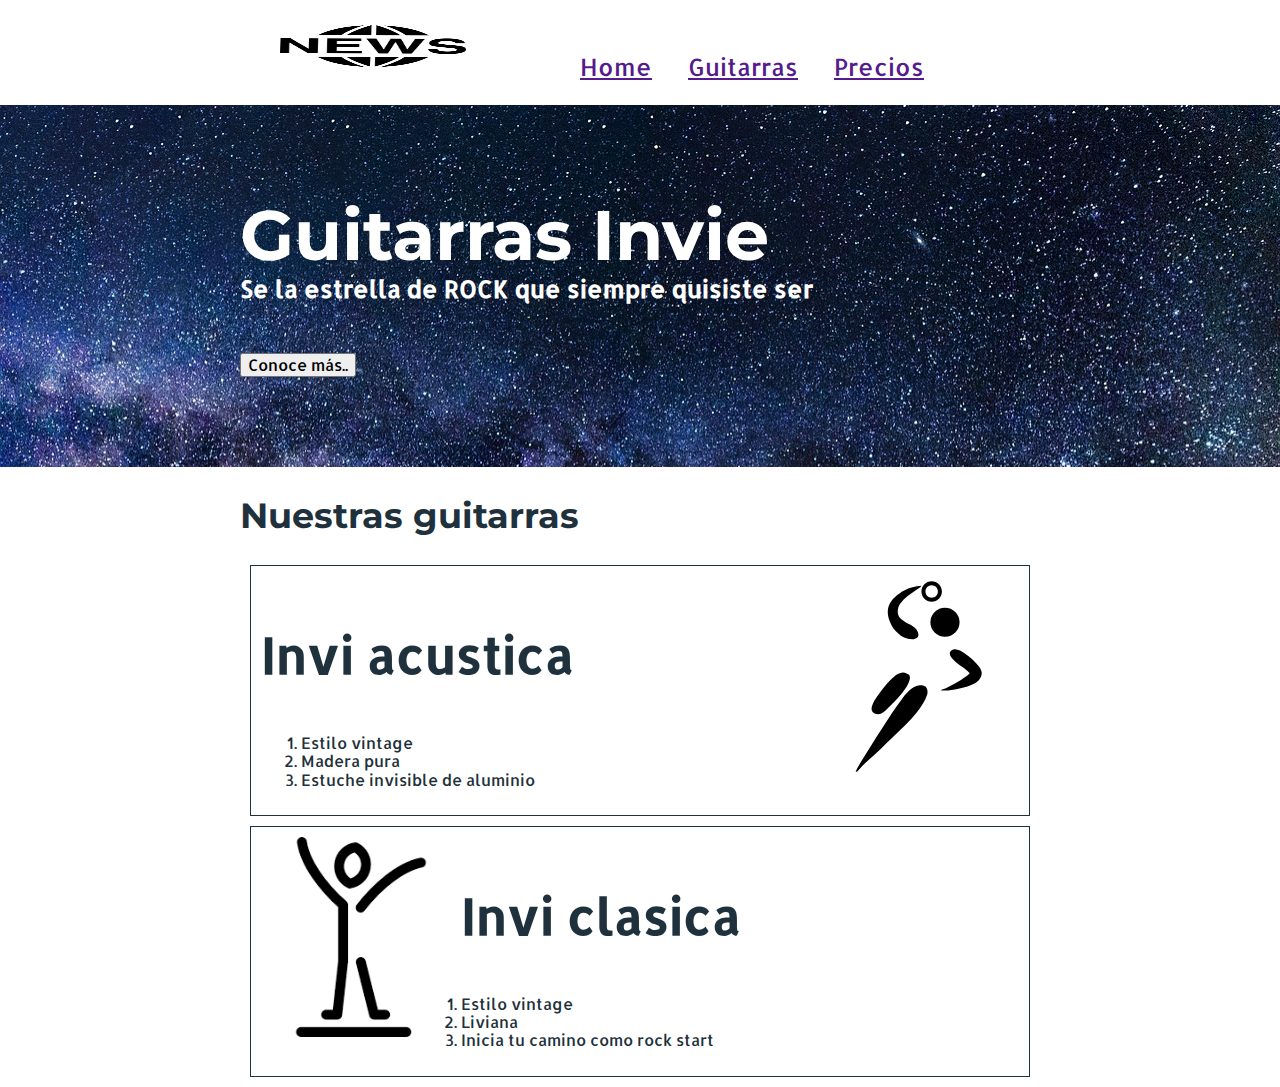
==== index.html @ fb1d0b3b "flotamos las imagenes de" ====
<!DOCTYPE html>
<html lang="es-MX">
<head>
	<meta charset="utf-8">
	<title>Invy</title>
	<link href="https://fonts.googleapis.com/css?family=Montserrat | Allerta" rel="stylesheet"> <!-- traemos las 2 fuentes desde google -->
	<link rel="stylesheet" href="css/normalize.css">	
	<link rel="stylesheet" href="css/estilos.css">	
</head>
<body>
		<header id="header" class="Header U-contenedor"> <!-- HEADER -->
			<figure class="Logotipo"> <!-- logotipo -->
				<img src="img/logo.png" alt="logotipo de la empresa" width="186" height="60">
			</figure>			
			<nav class="Menu"> <!-- menu -->
				<ul>
					<li>
						<a href="">Home</a>
					</li>
					<li>
						<a href="">Guitarras</a>
					</li>
					<li>
						<a href="">Precios</a>
					</li>
				</ul>
			</nav>
		</header>
		
		<section class="Portada"> <!-- portada -->
			<div class="U-contenedor">
				<h1 class="Portada-titulo">Guitarras Invie</h1><!-- titulo -->
				<h3 class="Portada-slogan">Se la estrella de ROCK que siempre quisiste ser</h3><!-- slogan -->
				<button>Conoce más..</button><!-- boton -->
			</div>
		</section>

		<section class="Guitarras U-contenedor"> <!-- guitarras -->
			<h2 class="Guitarras-titulo">Nuestras guitarras</h2><!-- Titulo -->
			<article class="Guitarras-article"><!-- sec 1 -->
				<img class="Guitarras-derecha" src="img/img1.svg" alt="" width="200">
				<h3 class="Guitarras-tituloA">Invi acustica</h3>
				<ol>
					<li>Estilo vintage</li>
					<li>Madera pura</li>
					<li>Estuche invisible de aluminio</li>
				</ol>

			</article>
			<article class="Guitarras-article"><!-- sec 2 -->
				<img class="Guitarras-izquierda" src="img/img2.png" alt="" width="200">
				<h3 class="Guitarras-tituloB">Invi clasica</h3>
				<ol>
					<li>Estilo vintage</li>
					<li>Liviana</li>
					<li>Inicia tu camino como rock start</li>
				</ol>
			</article>
		</section>
<!-- <script src="js/funciones.js"></script> -->
</body>	
</html>
---- css/estilos.css ----
body{
	font-family: 'Allerta', sans-serif;
	
}

.U-contenedor{
	margin: auto;
	width:800px;
}

.Header{
	vertical-align: top;
}

.Logotipo{
	display: inline-block;
}

.Menu{
	display: inline-block;
	font-size: 24px;
}

.Menu li{
	display:inline-block;
	margin-left: 30px;
}

.Portada{
	background: url('../img/fondo-header.jpg');
	color: white;
	padding: 20px;
}
.Portada-titulo{
	font-family: 'Montserrat', sans-serif;
	font-size: 70px;
	margin: 70px 0 0 0;

}

.Portada-slogan{
	font-size: 24px;
	margin: 0 0 50px 0;
}

.Portada button{
	margin: 0 0 70px 0;
}
.Guitarras{
	color: #1F313C;
}
.Guitarras-article{
	border: 1px solid #1F313C;
	margin: 10px;
	padding: 10px;
}
.Guitarras-titulo{
	font-family: 'Montserrat', sans-serif;
	font-size: 35px;
}

.Guitarras-tituloA, .Guitarras-tituloB{
	font-size: 50px;
}

.Guitarras-derecha{
	float:right;
}

.Guitarras-izquierda{
	float:left;
}
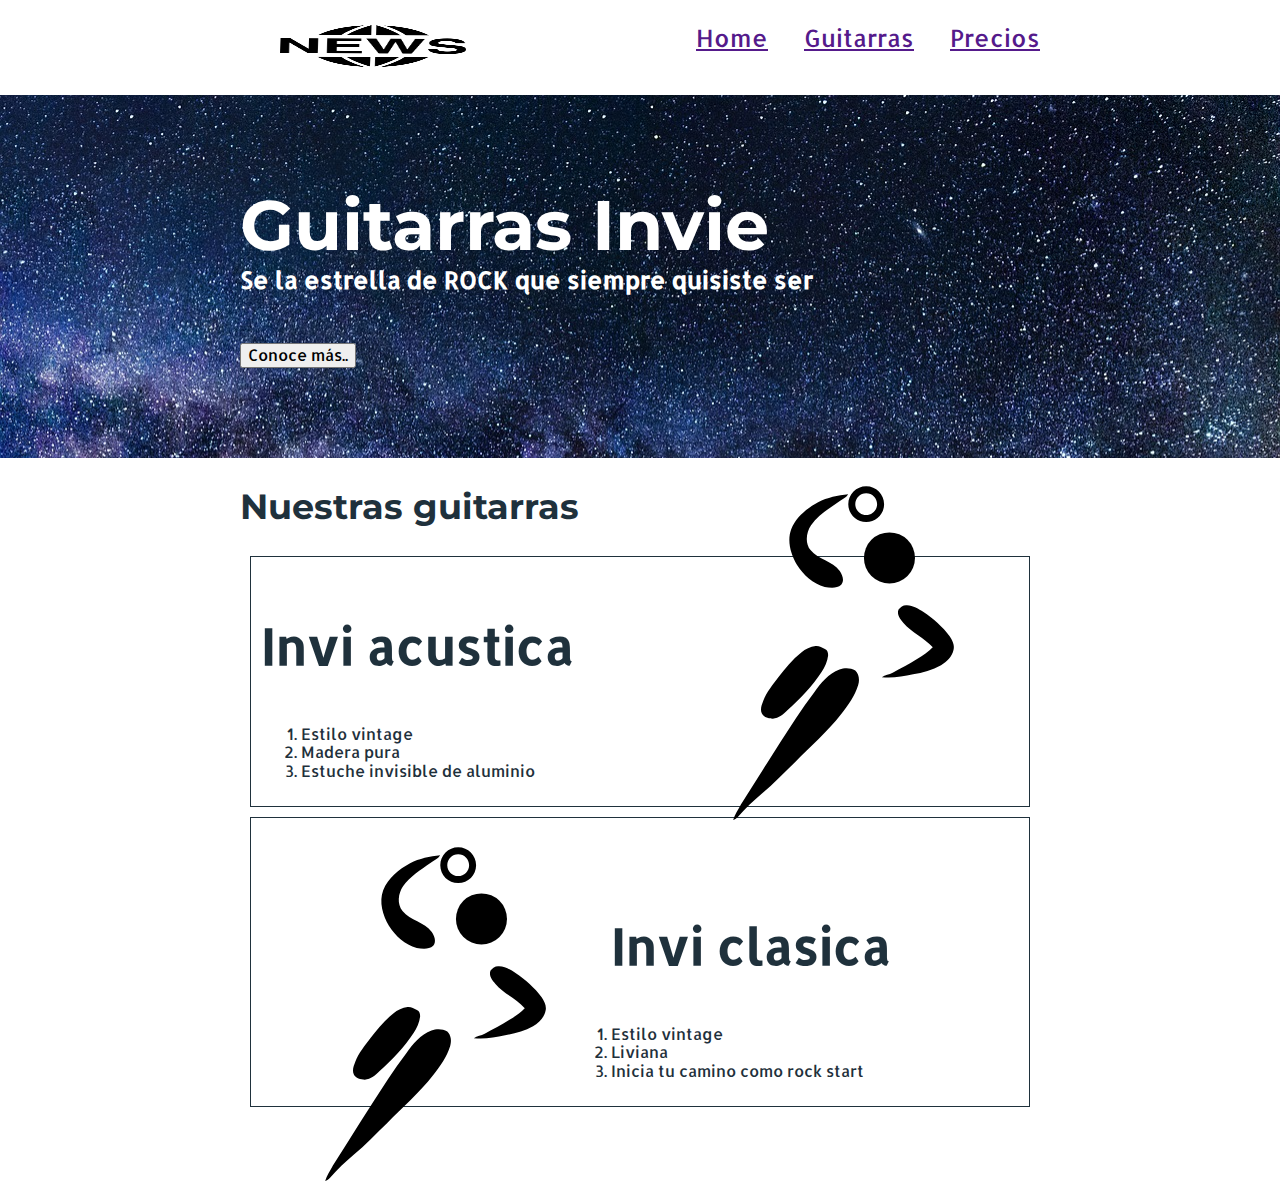
==== commit d2e3a6fc: "acomodo las imagenes y elmenu con position" ====
--- a/index.html
+++ b/index.html
@@ -38,7 +38,7 @@
 		<section class="Guitarras U-contenedor"> <!-- guitarras -->
 			<h2 class="Guitarras-titulo">Nuestras guitarras</h2><!-- Titulo -->
 			<article class="Guitarras-article"><!-- sec 1 -->
-				<img class="Guitarras-derecha" src="img/img1.svg" alt="" width="200">
+				<img class="Guitarras-derecha" src="img/img1.svg" alt="" width="350">
 				<h3 class="Guitarras-tituloA">Invi acustica</h3>
 				<ol>
 					<li>Estilo vintage</li>
@@ -48,7 +48,7 @@
 
 			</article>
 			<article class="Guitarras-article"><!-- sec 2 -->
-				<img class="Guitarras-izquierda" src="img/img2.png" alt="" width="200">
+				<img class="Guitarras-izquierda" src="img/img1.svg" alt="" width="350">
 				<h3 class="Guitarras-tituloB">Invi clasica</h3>
 				<ol>
 					<li>Estilo vintage</li>
--- a/css/estilos.css
+++ b/css/estilos.css
@@ -11,15 +11,19 @@
 
 .Header{
 	vertical-align: top;
+	position: relative;
 }
 
 .Logotipo{
 	display: inline-block;
+	
 }
 
 .Menu{
 	display: inline-block;
 	font-size: 24px;
+	position: absolute;
+	right: 0;
 }
 
 .Menu li{
@@ -54,6 +58,7 @@
 	border: 1px solid #1F313C;
 	margin: 10px;
 	padding: 10px;
+	/*overflow:hidden;*/
 }
 .Guitarras-titulo{
 	font-family: 'Montserrat', sans-serif;
@@ -66,8 +71,12 @@
 
 .Guitarras-derecha{
 	float:right;
+	position: relative;
+	top: -90px;
 }
 
 .Guitarras-izquierda{
 	float:left;
+	position: relative;
+	bottom: -10px;
 }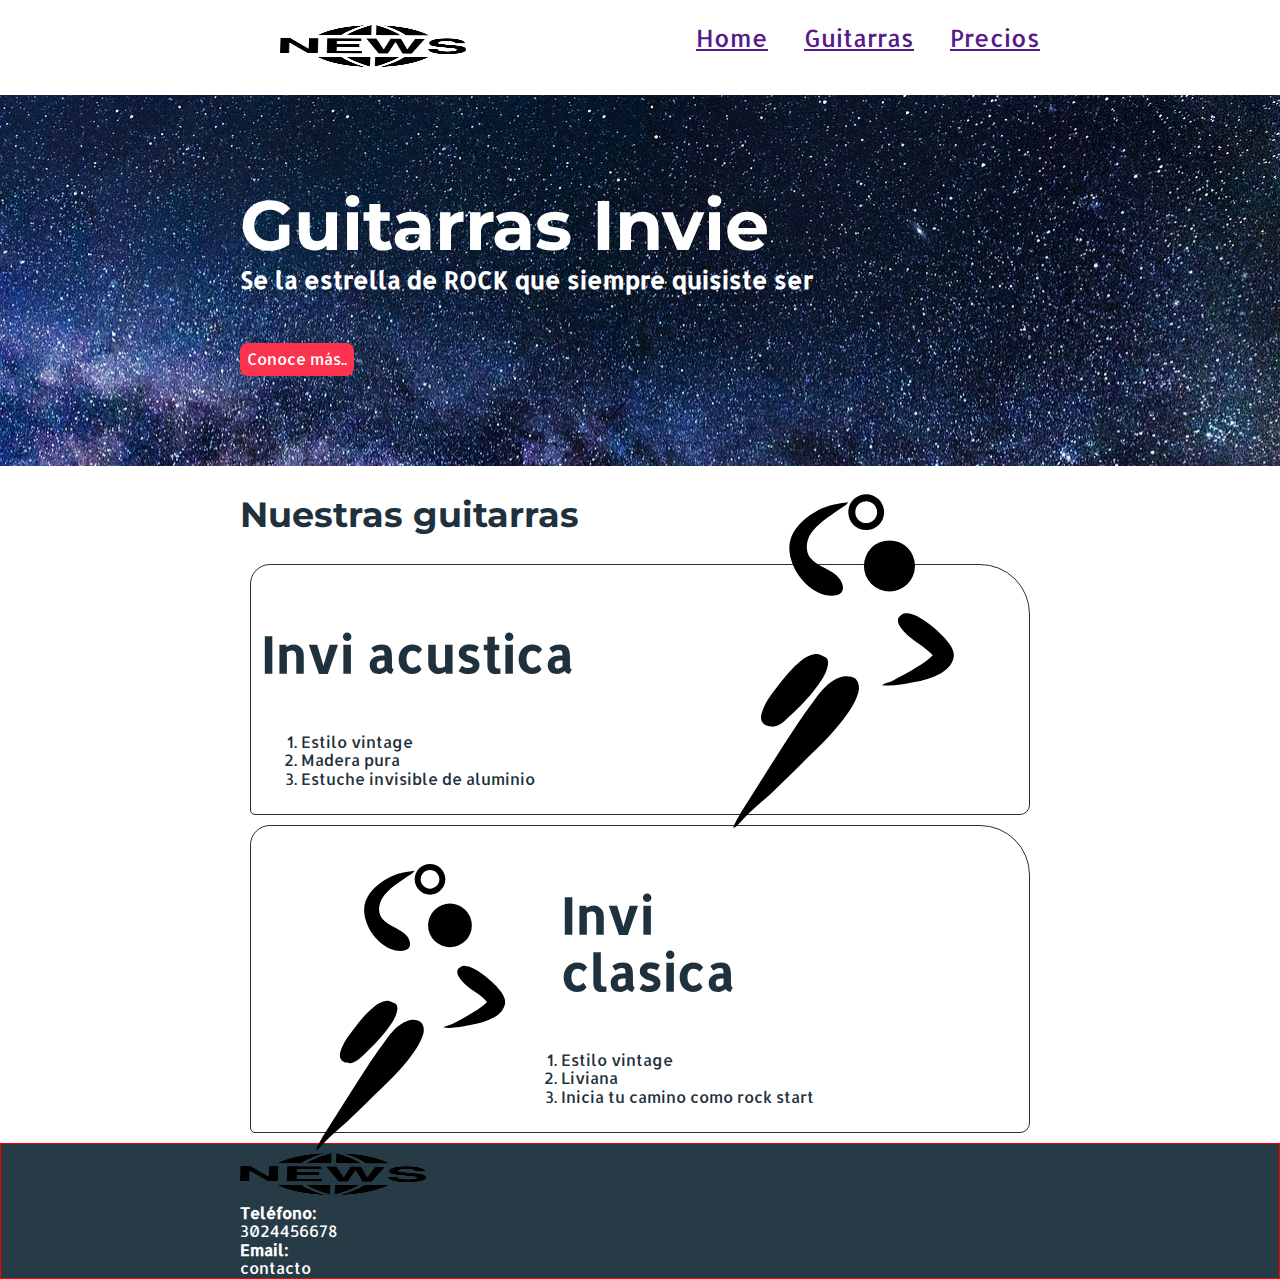
==== commit bf456513: "comenzando el footer" ====
--- a/index.html
+++ b/index.html
@@ -48,7 +48,7 @@
 
 			</article>
 			<article class="Guitarras-article"><!-- sec 2 -->
-				<img class="Guitarras-izquierda" src="img/img1.svg" alt="" width="350">
+				<img class="Guitarras-izquierda" src="img/img1.svg" alt="" width="300">
 				<h3 class="Guitarras-tituloB">Invi clasica</h3>
 				<ol>
 					<li>Estilo vintage</li>
@@ -57,6 +57,18 @@
 				</ol>
 			</article>
 		</section>
+		<footer class="Footer ">
+			<div class="U-contenedor">
+				<div class="Footer-contacto">
+					<img src="img/logo.png" alt="logotipo" width="186" height="60">
+					<a href="tel:+573024456678"><strong>Teléfono: </strong><span>3024456678</span> </a>
+					<a href="mailto:etvb66@invie.com"><strong>Email: </strong><span>contacto</span></a>
+				</div>
+			</div>
+			<div class="Footer-form">
+				
+			</div>
+		</footer>
 <!-- <script src="js/funciones.js"></script> -->
 </body>	
 </html>
--- a/css/estilos.css
+++ b/css/estilos.css
@@ -49,13 +49,19 @@
 }
 
 .Portada button{
+	background: #fd324e;
+	border: none;
+	border-radius: 8px;
+	color: white;
 	margin: 0 0 70px 0;
+	padding: 7px;
 }
 .Guitarras{
 	color: #1F313C;
 }
 .Guitarras-article{
 	border: 1px solid #1F313C;
+	border-radius: 20px 50px 10px 5px ;
 	margin: 10px;
 	padding: 10px;
 	/*overflow:hidden;*/
@@ -78,5 +84,21 @@
 .Guitarras-izquierda{
 	float:left;
 	position: relative;
-	bottom: -10px;
+	bottom: -20px;
+}
+.Footer{
+	background-color: #273b47; 
+	border: 1px solid red;
+	text-align: left;
+}
+.Footer-contacto img{
+	display: block;
+}
+
+.Footer-contacto a{
+	color: white;
+	text-decoration: none;
+}
+.Footer-contacto strong{
+	display: block;
 }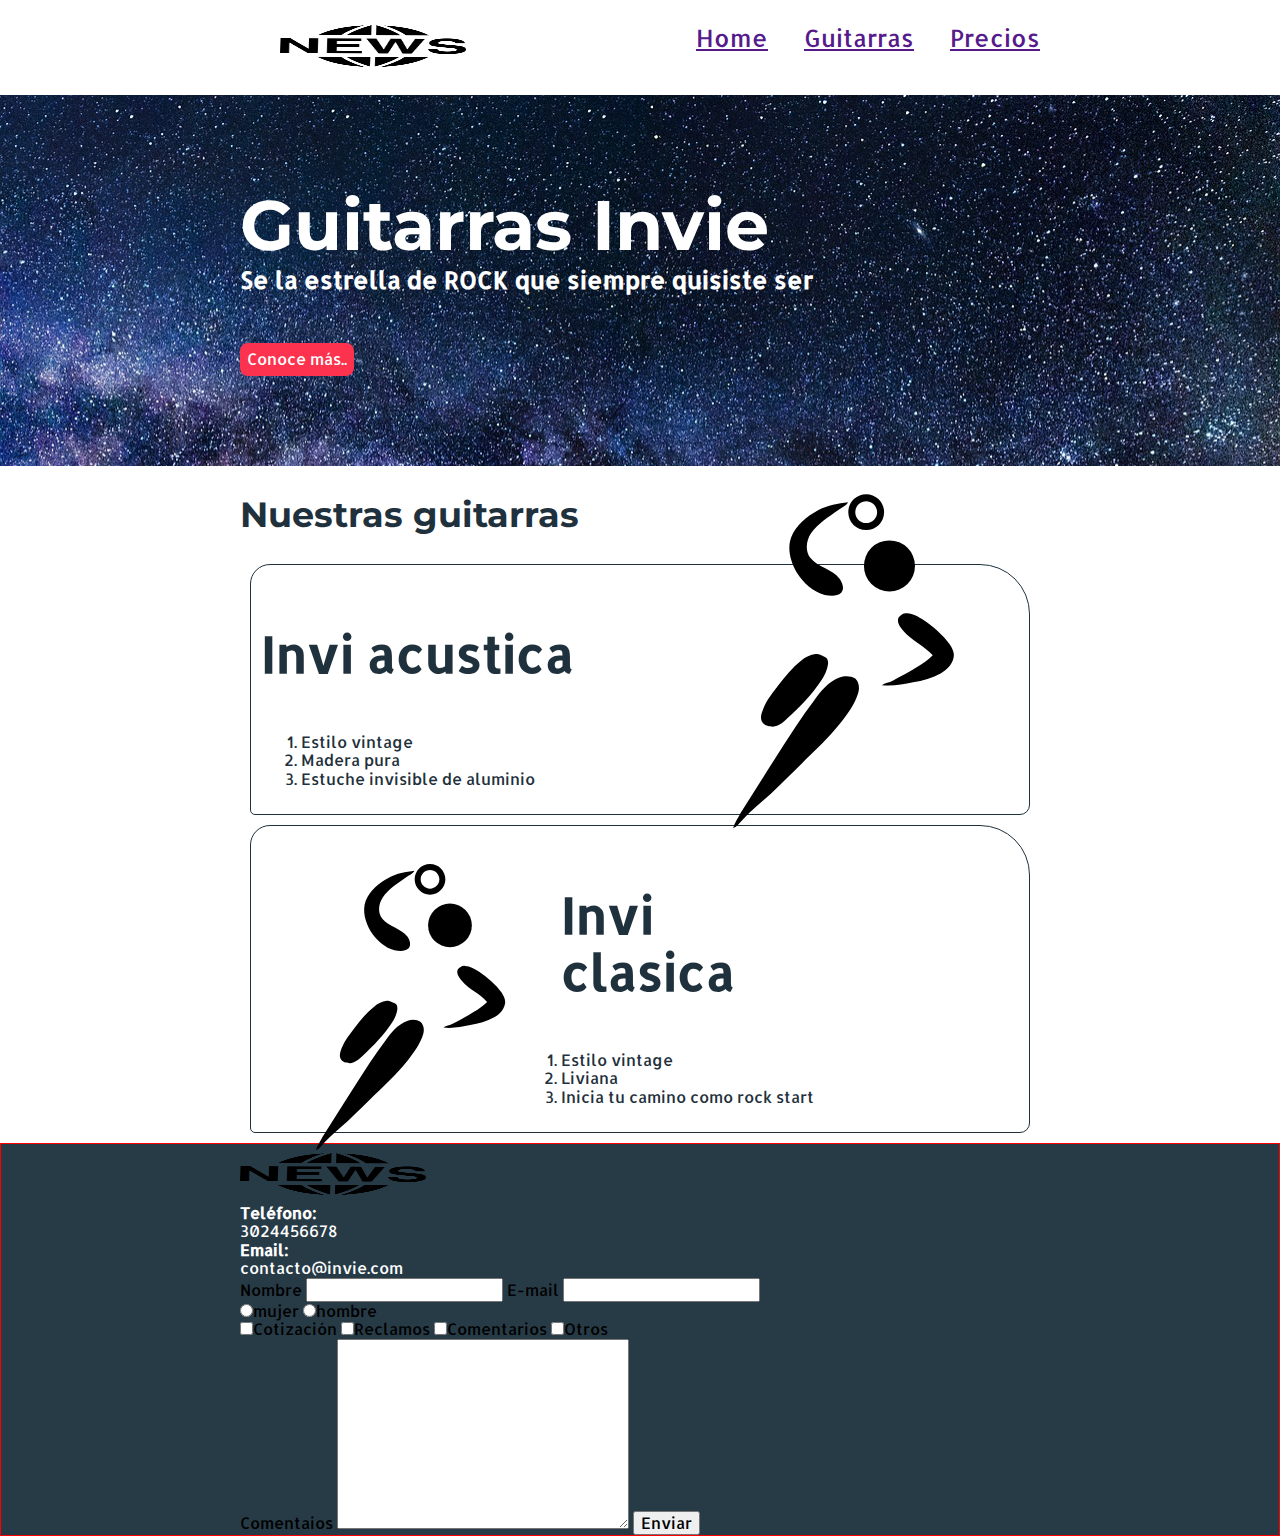
==== commit e72426a6: "termino la semantica delformulario" ====
--- a/index.html
+++ b/index.html
@@ -62,8 +62,46 @@
 				<div class="Footer-contacto">
 					<img src="img/logo.png" alt="logotipo" width="186" height="60">
 					<a href="tel:+573024456678"><strong>Teléfono: </strong><span>3024456678</span> </a>
-					<a href="mailto:etvb66@invie.com"><strong>Email: </strong><span>contacto</span></a>
+					<a href="mailto:etvb66@invie.com"><strong>Email: </strong><span>contacto@invie.com</span></a>
 				</div>
+				<form class="formulario" action="">
+					<label for="nombre">Nombre</label>
+					<input id="nombre" type="text" name="nombre" required>
+					<label for="email">E-mail</label>
+					<input id="email" type="email" name="email" required>
+					
+					<div class="sexo">
+						<label>
+							<input type="radio" name="sexo" value="mujer">mujer
+						</label>
+						<label>
+							<input type="radio" name="sexo" value="Hombre">hombre
+						</label>	
+					</div>
+
+					<div class="intereses">
+						<label>
+							<input type="checkbox" name="intereses" value="cotizacion">Cotización
+						</label>
+						<label>
+							<input type="checkbox" name="intereses" value="reclamos">Reclamos
+						</label>
+						<label>
+							<input type="checkbox" name="intereses" value="comentarios">Comentarios
+						</label>
+						<label>
+							<input type="checkbox" name="intereses" value="otros">Otros
+						</label>
+
+						<div>
+							<label for="">Comentaios</label>
+							<textarea name="comentarios" id="comentarios" cols="30" rows="10"></textarea>
+							<input type="submit" value="Enviar">
+						</div>
+
+					</div>
+
+				</form>
 			</div>
 			<div class="Footer-form">
 				
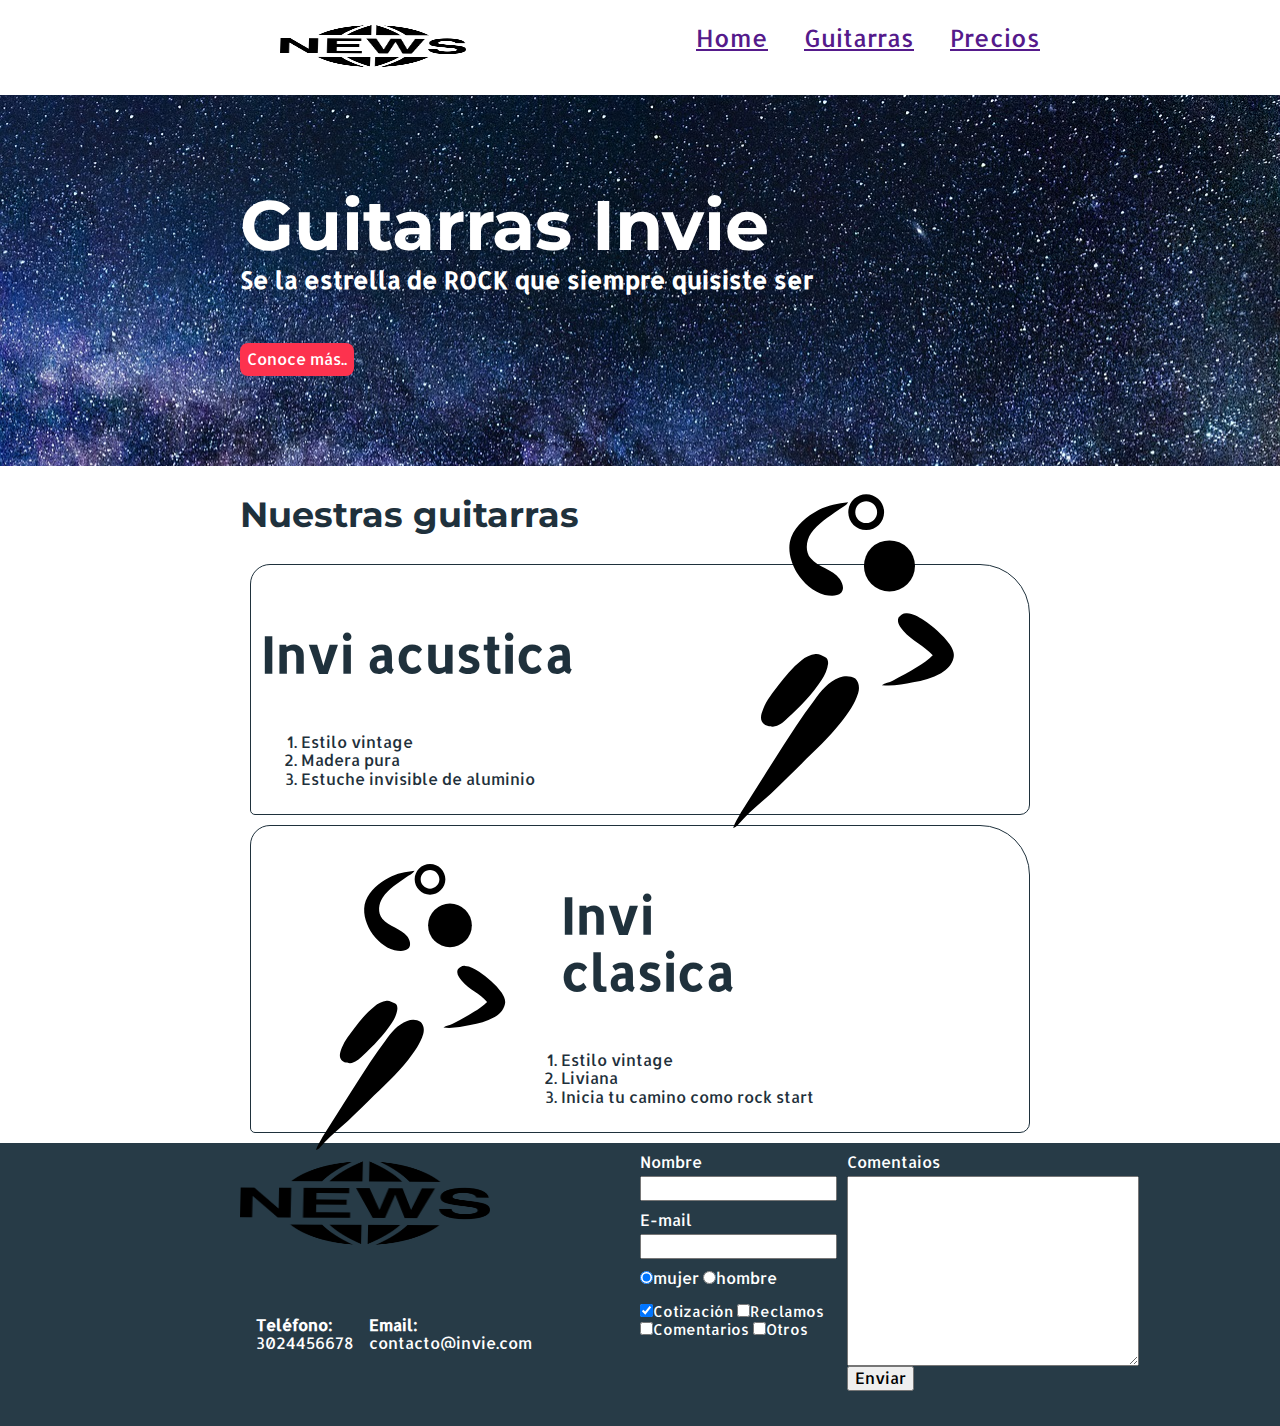
==== commit 09e47d67: "termine el footer" ====
--- a/index.html
+++ b/index.html
@@ -58,49 +58,47 @@
 			</article>
 		</section>
 		<footer class="Footer ">
-			<div class="U-contenedor">
+			<div class="Footer-contenedor U-contenedor">
 				<div class="Footer-contacto">
-					<img src="img/logo.png" alt="logotipo" width="186" height="60">
+					<img src="img/logo.png" alt="logotipo" width="250" height="120">
 					<a href="tel:+573024456678"><strong>Teléfono: </strong><span>3024456678</span> </a>
 					<a href="mailto:etvb66@invie.com"><strong>Email: </strong><span>contacto@invie.com</span></a>
 				</div>
-				<form class="formulario" action="">
-					<label for="nombre">Nombre</label>
-					<input id="nombre" type="text" name="nombre" required>
-					<label for="email">E-mail</label>
-					<input id="email" type="email" name="email" required>
-					
-					<div class="sexo">
-						<label>
-							<input type="radio" name="sexo" value="mujer">mujer
-						</label>
-						<label>
-							<input type="radio" name="sexo" value="Hombre">hombre
-						</label>	
+				<form class="Formulario" action="">
+					<div class="Formulario-col1">
+						<label for="nombre">Nombre</label>
+						<input id="nombre" type="text" name="nombre" required>
+						<label for="email">E-mail</label>
+						<input id="email" type="email" name="email" required>
+						<div class="sexo">
+							<label>
+								<input type="radio" name="sexo" value="mujer" checked>mujer
+							</label>
+							<label>
+								<input type="radio" name="sexo" value="Hombre">hombre
+							</label>	
+						</div>
+
+						<div class="intereses">
+							<label>
+								<input type="checkbox" name="intereses" value="cotizacion" checked>Cotización
+							</label>
+							<label>
+								<input type="checkbox" name="intereses" value="reclamos">Reclamos
+							</label>
+							<label>
+								<input type="checkbox" name="intereses" value="comentarios">Comentarios
+							</label>
+							<label>
+								<input type="checkbox" name="intereses" value="otros">Otros
+							</label>
+						</div>
 					</div>
-
-					<div class="intereses">
-						<label>
-							<input type="checkbox" name="intereses" value="cotizacion">Cotización
-						</label>
-						<label>
-							<input type="checkbox" name="intereses" value="reclamos">Reclamos
-						</label>
-						<label>
-							<input type="checkbox" name="intereses" value="comentarios">Comentarios
-						</label>
-						<label>
-							<input type="checkbox" name="intereses" value="otros">Otros
-						</label>
-
-						<div>
+						<div class="Formulario-col2">
 							<label for="">Comentaios</label>
 							<textarea name="comentarios" id="comentarios" cols="30" rows="10"></textarea>
 							<input type="submit" value="Enviar">
 						</div>
-
-					</div>
-
 				</form>
 			</div>
 			<div class="Footer-form">
--- a/css/estilos.css
+++ b/css/estilos.css
@@ -88,17 +88,63 @@
 }
 .Footer{
 	background-color: #273b47; 
-	border: 1px solid red;
+	/*border: 1px solid red;*/
 	text-align: left;
 }
+
+.Footer-contenedor{
+	display:flex;
+	justify-content: space-between;
+	padding-bottom: 20px;
+}
+
+.Footer-contacto{
+	display:flex;
+	width:300px;
+	flex-wrap: wrap;
+
+}
+
 .Footer-contacto img{
 	display: block;
 }
 
 .Footer-contacto a{
 	color: white;
+	margin: 0 0 0 1em ;
 	text-decoration: none;
 }
 .Footer-contacto strong{
 	display: block;
+}
+
+.Formulario{
+	color: white;
+	display: flex;
+	width: 400px;
+}
+
+.Formulario label, .sexo, .intereses{
+	margin: 10px 0 5px 0;
+}
+
+.Formulario-col1, .Formulario-col2{
+	display: flex;
+	flex-direction: column;
+
+}
+
+.Formulario-col1{
+	margin-right: 10px;
+}
+
+.Formulario-col2{
+	align-items: flex-start;
+	padding-bottom: 15px;
+}
+
+.intereses label{
+	/*display: flex;*/
+	font-size: 15px;
+	/*margin: 5px;*/
 }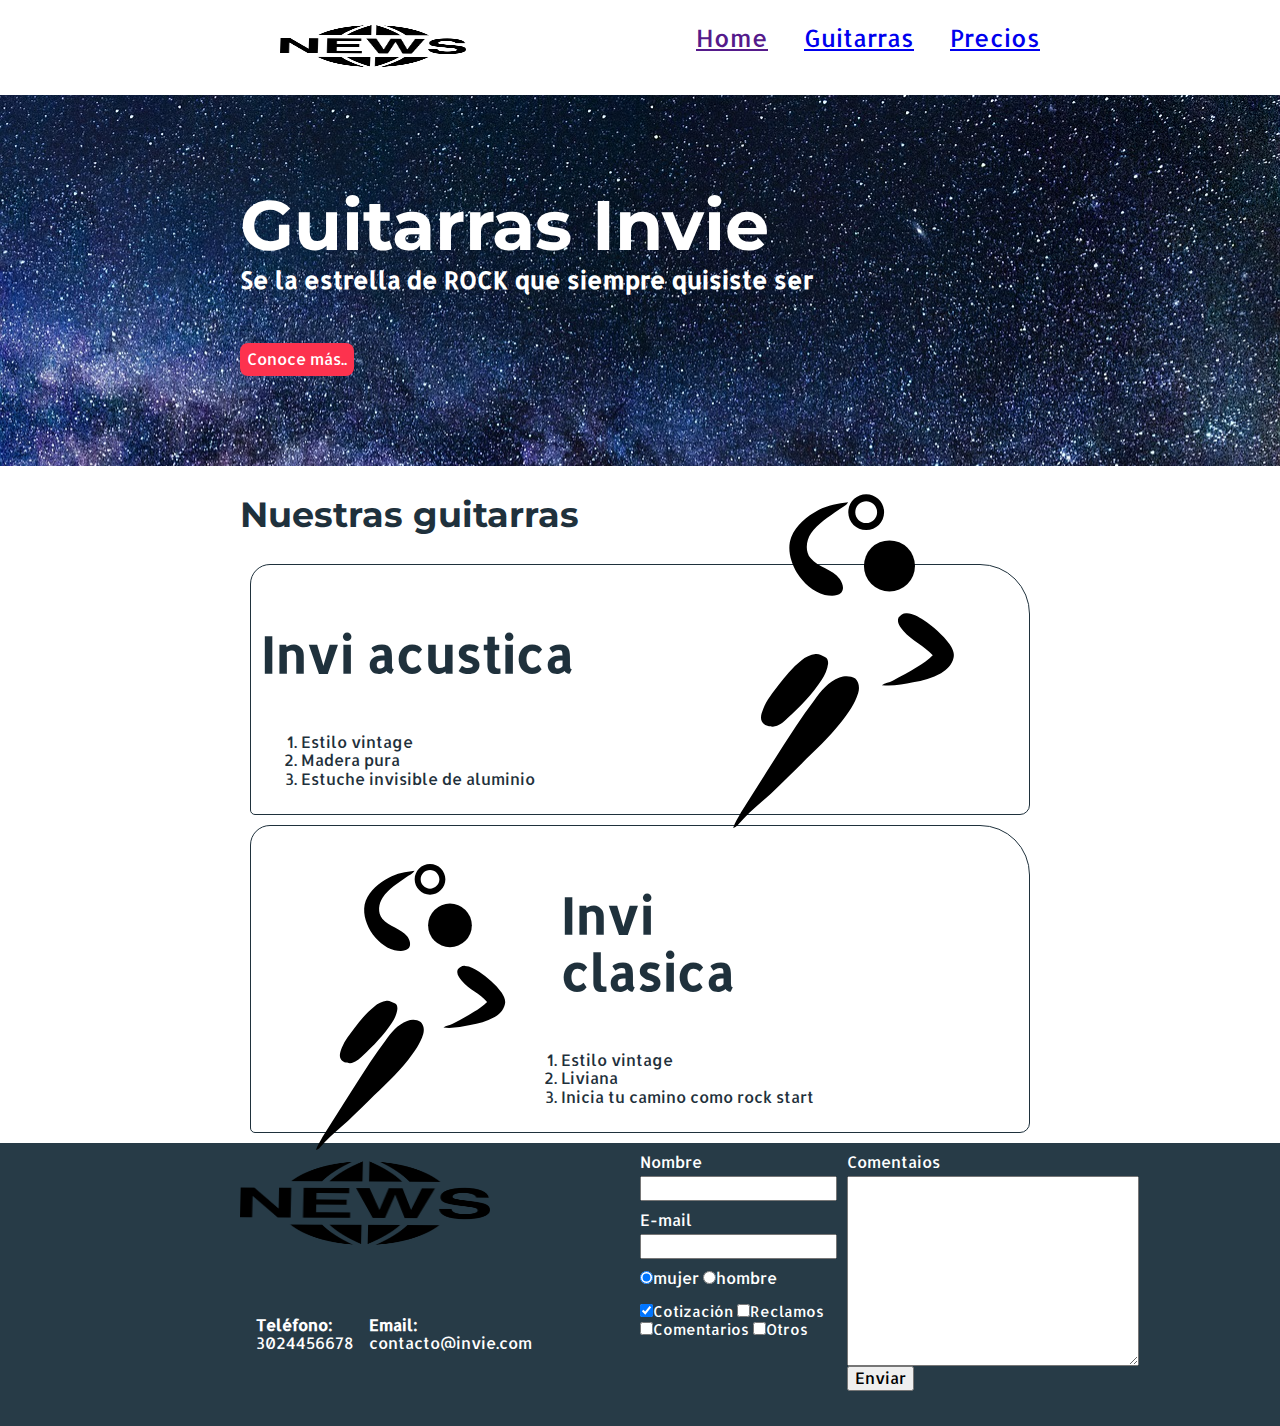
==== commit 1f2ab757: "creo la pag precios y la enlazamos" ====
--- a/index.html
+++ b/index.html
@@ -18,10 +18,10 @@
 						<a href="">Home</a>
 					</li>
 					<li>
-						<a href="">Guitarras</a>
+						<a href="#guitarras">Guitarras</a>
 					</li>
 					<li>
-						<a href="">Precios</a>
+						<a href="precios.html">Precios</a>
 					</li>
 				</ul>
 			</nav>
@@ -35,7 +35,7 @@
 			</div>
 		</section>
 
-		<section class="Guitarras U-contenedor"> <!-- guitarras -->
+		<section class="Guitarras U-contenedor" id="guitarras"> <!-- guitarras -->
 			<h2 class="Guitarras-titulo">Nuestras guitarras</h2><!-- Titulo -->
 			<article class="Guitarras-article"><!-- sec 1 -->
 				<img class="Guitarras-derecha" src="img/img1.svg" alt="" width="350">
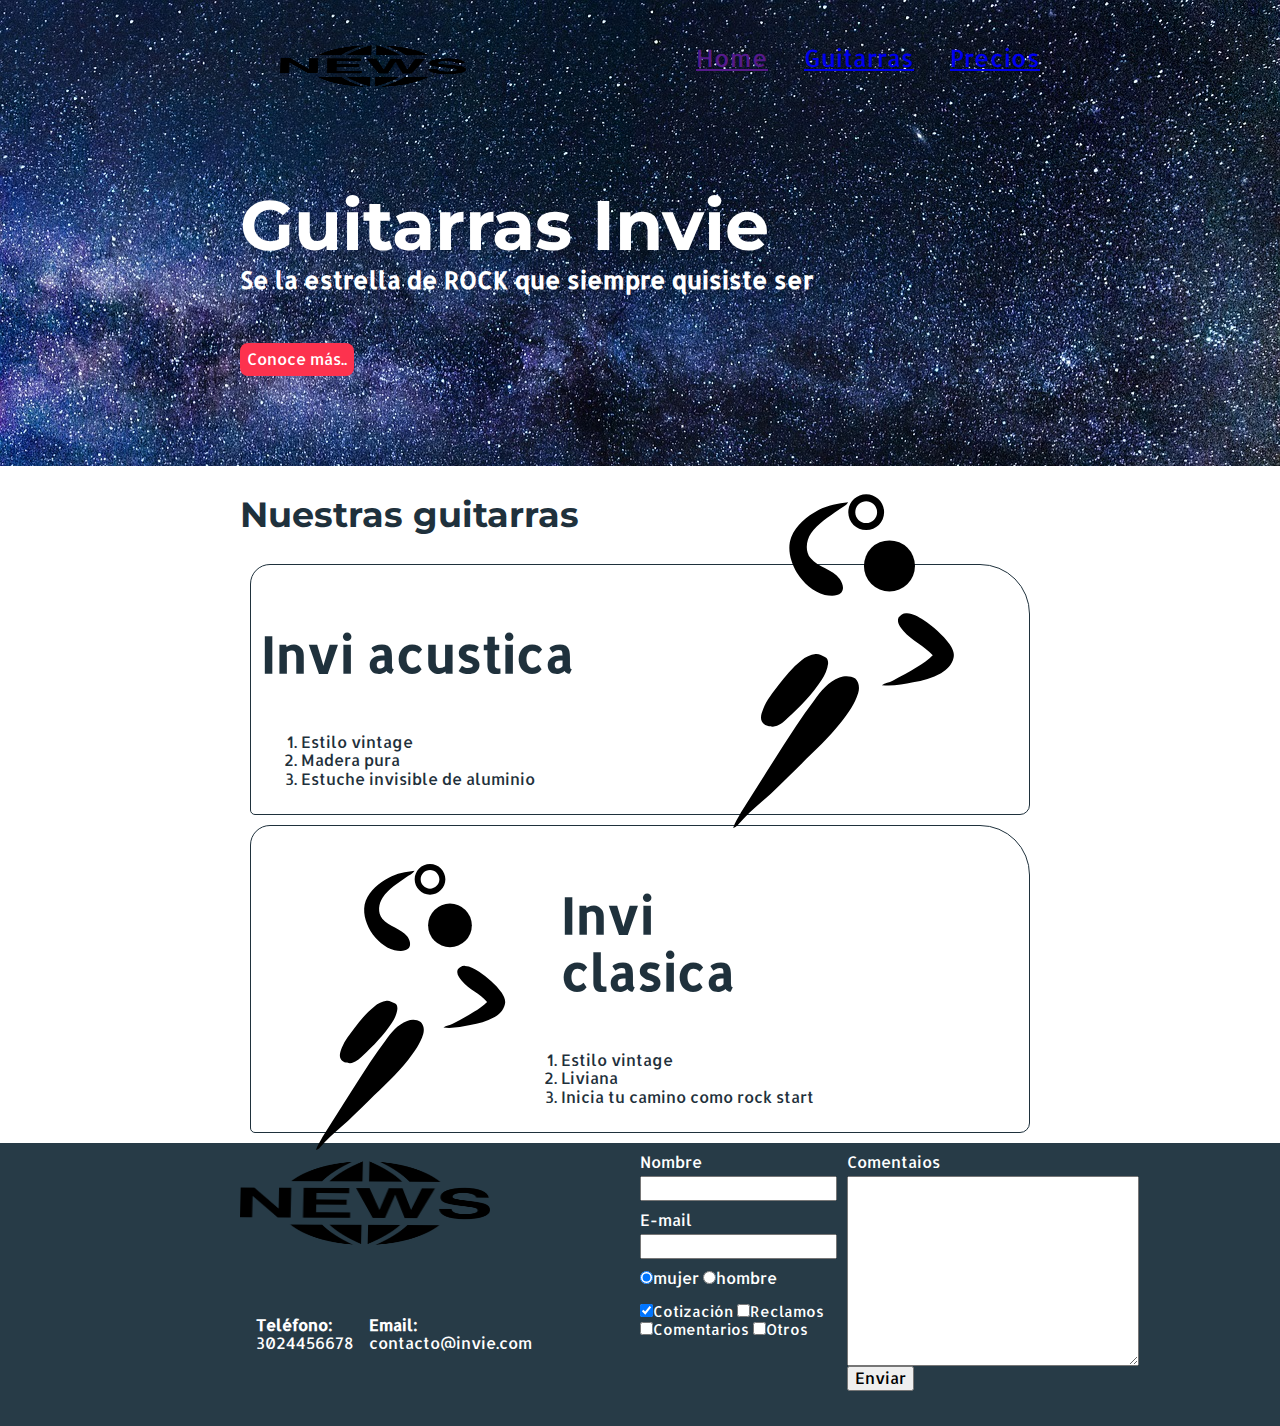
==== commit e8b372e8: "la imagen de fondo ya ocupa el nav" ====
--- a/index.html
+++ b/index.html
@@ -8,26 +8,26 @@
 	<link rel="stylesheet" href="css/estilos.css">	
 </head>
 <body>
-		<header id="header" class="Header U-contenedor"> <!-- HEADER -->
-			<figure class="Logotipo"> <!-- logotipo -->
-				<img src="img/logo.png" alt="logotipo de la empresa" width="186" height="60">
-			</figure>			
-			<nav class="Menu"> <!-- menu -->
-				<ul>
-					<li>
-						<a href="">Home</a>
-					</li>
-					<li>
-						<a href="#guitarras">Guitarras</a>
-					</li>
-					<li>
-						<a href="precios.html">Precios</a>
-					</li>
-				</ul>
-			</nav>
-		</header>
 		
 		<section class="Portada"> <!-- portada -->
+			<header id="header" class="Header U-contenedor"> <!-- HEADER -->
+				<figure class="Logotipo"> <!-- logotipo -->
+					<img src="img/logo.png" alt="logotipo de la empresa" width="186" height="60">
+				</figure>			
+				<nav class="Menu"> <!-- menu -->
+					<ul>
+						<li>
+							<a href="">Home</a>
+						</li>
+						<li>
+							<a href="#guitarras">Guitarras</a>
+						</li>
+						<li>
+							<a href="precios.html">Precios</a>
+						</li>
+					</ul>
+				</nav>
+			</header>
 			<div class="U-contenedor">
 				<h1 class="Portada-titulo">Guitarras Invie</h1><!-- titulo -->
 				<h3 class="Portada-slogan">Se la estrella de ROCK que siempre quisiste ser</h3><!-- slogan -->
--- a/css/estilos.css
+++ b/css/estilos.css
@@ -147,4 +147,25 @@
 	/*display: flex;*/
 	font-size: 15px;
 	/*margin: 5px;*/
+}
+
+table{
+	width: 100%;
+	margin-bottom:3em;
+}
+
+th{
+	background: #273b47;
+	color: white;
+	text-align:left;
+	padding: 10px 20px;
+}
+
+td{
+	padding: 20px;
+}
+
+table, th, td{
+	border: 1px solid #273b47;
+	border-collapse: collapse;
 }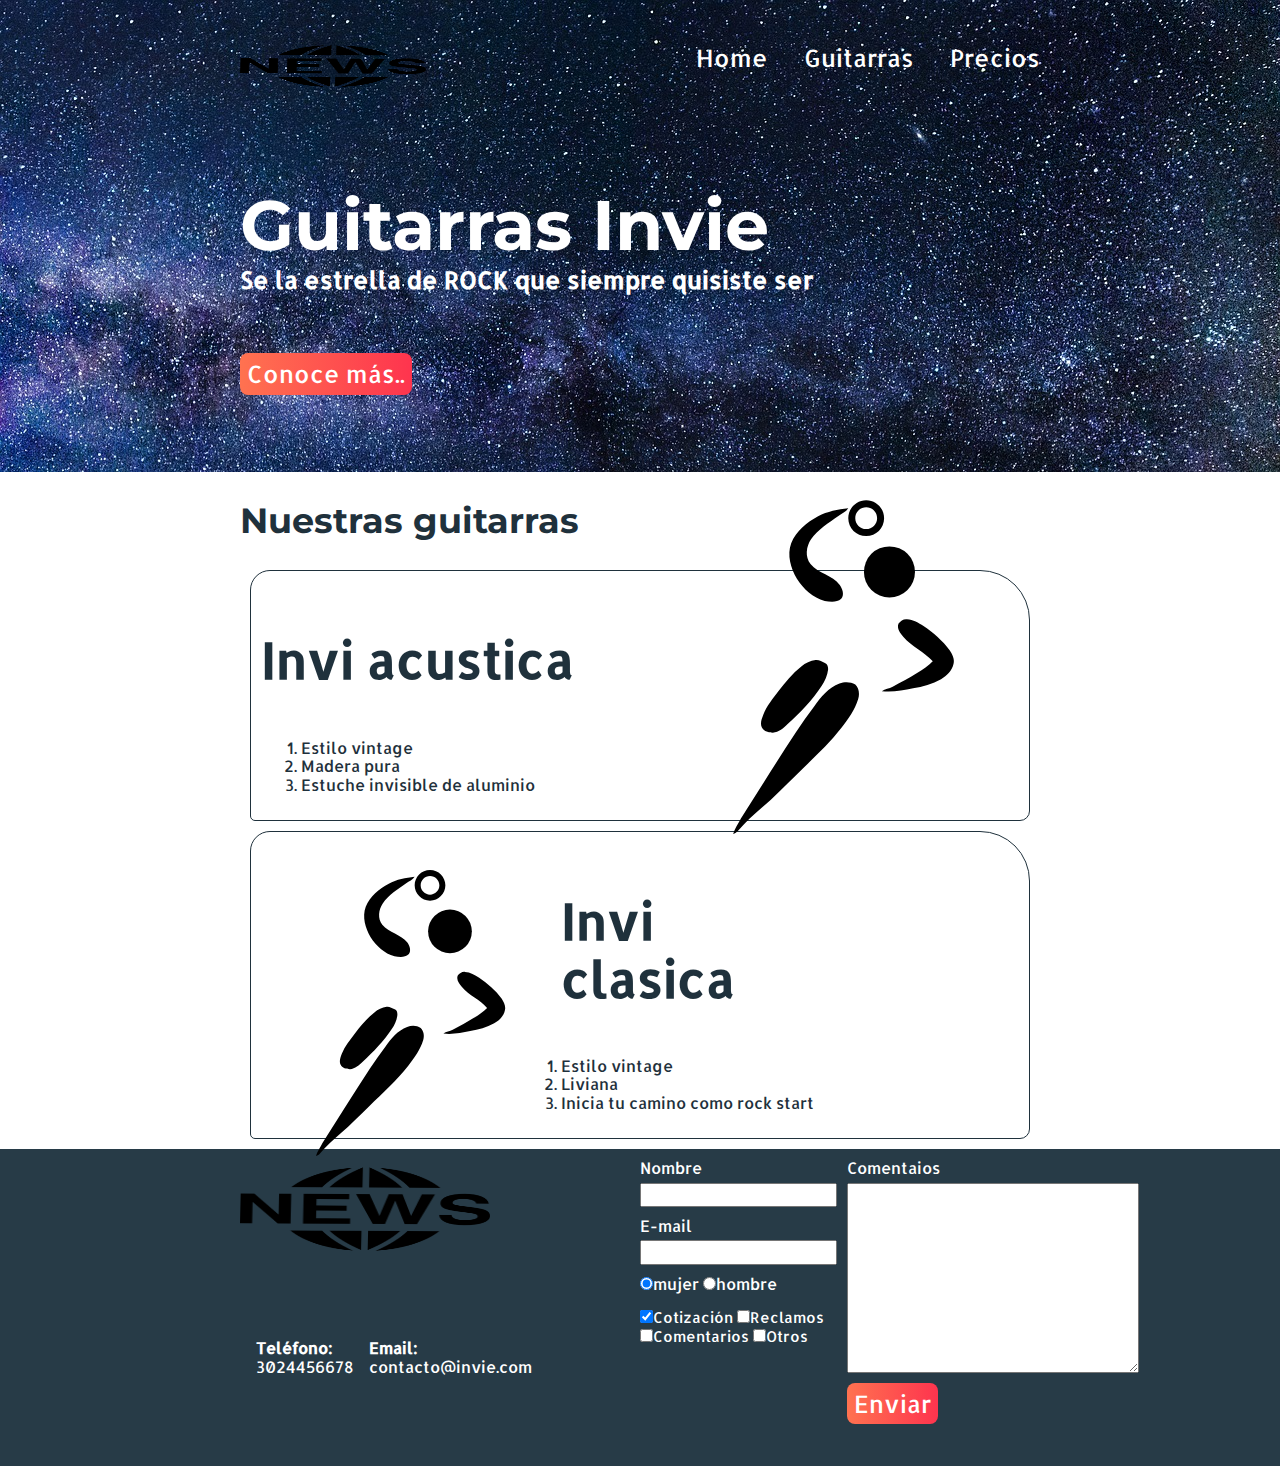
==== commit a4c40c86: "color alboton y otras cosas" ====
--- a/index.html
+++ b/index.html
@@ -31,7 +31,7 @@
 			<div class="U-contenedor">
 				<h1 class="Portada-titulo">Guitarras Invie</h1><!-- titulo -->
 				<h3 class="Portada-slogan">Se la estrella de ROCK que siempre quisiste ser</h3><!-- slogan -->
-				<button>Conoce más..</button><!-- boton -->
+				<button class="U-button">Conoce más..</button><!-- boton -->
 			</div>
 		</section>
 
@@ -97,7 +97,7 @@
 						<div class="Formulario-col2">
 							<label for="">Comentaios</label>
 							<textarea name="comentarios" id="comentarios" cols="30" rows="10"></textarea>
-							<input type="submit" value="Enviar">
+							<input class="U-button" type="submit" value="Enviar">
 						</div>
 				</form>
 			</div>
--- a/css/estilos.css
+++ b/css/estilos.css
@@ -8,6 +8,17 @@
 	margin: auto;
 	width:800px;
 }
+.U-button{
+	background: #fd324e;
+	background: linear-gradient(to left, #fe344e, #ff7250);
+	border: none;
+	border-radius: 8px;
+	color: white;
+	cursor: pointer;
+	font-size: 1.5em;
+	margin: 10px 0 7px 0;
+	padding: 7px;
+}
 
 .Header{
 	vertical-align: top;
@@ -16,6 +27,7 @@
 
 .Logotipo{
 	display: inline-block;
+	margin-left: 0;
 	
 }
 
@@ -31,10 +43,17 @@
 	margin-left: 30px;
 }
 
+.Menu a{
+	color: white;
+	text-decoration: none;
+
+}
+
 .Portada{
 	background: url('../img/fondo-header.jpg');
+	background-size: cover;
 	color: white;
-	padding: 20px;
+	padding: 20px 20px 70px 20px;
 }
 .Portada-titulo{
 	font-family: 'Montserrat', sans-serif;
@@ -48,14 +67,17 @@
 	margin: 0 0 50px 0;
 }
 
-.Portada button{
+/*.Portada .U-button{
 	background: #fd324e;
+	background: linear-gradient(to left, #fe344e, #ff7250);
 	border: none;
 	border-radius: 8px;
 	color: white;
+	cursor: pointer;
+	font-size: 1.5em;
 	margin: 0 0 70px 0;
 	padding: 7px;
-}
+}*/
 .Guitarras{
 	color: #1F313C;
 }
